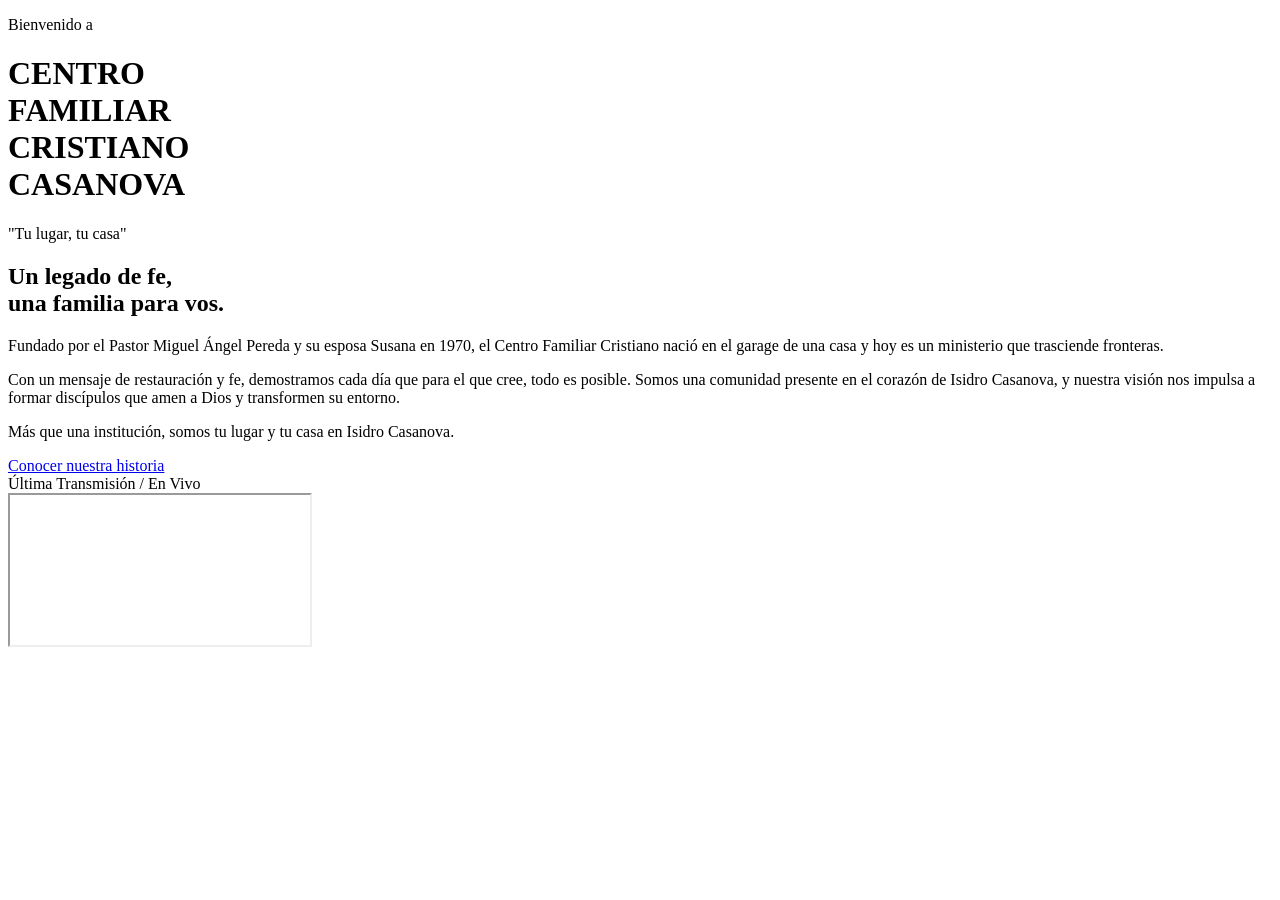
==== index.html @ 9a2909fe "reedireccion al portal para el reset password" ====
<!DOCTYPE html>
<html lang="es">
<head>
    <meta charset="UTF-8">
    <meta name="viewport" content="width=device-width, initial-scale=1.0">
    <title>CFC - Centro Familiar Cristiano Casanova</title>
    <!-- base hace que todas las rutas relativas resuelvan desde /landing/
         cuando esta página se sirve en / via rewrite del middleware -->
    
    <link rel="icon" href="logo.png">
    <link rel="stylesheet" href="./style.css">
    <link href="https://fonts.googleapis.com/css2?family=DM+Sans:opsz,wght@9..40,400;9..40,500&family=Outfit:wght@400;700;900&display=swap" rel="stylesheet">
    <script>
      (function() {
        var hash = window.location.hash;
        var query = window.location.search;
        if ((hash && (hash.includes('access_token') || hash.includes('type=recovery'))) ||
            (query && (query.includes('code=') || query.includes('type=recovery')))) {
          window.location.replace(
            'https://portal.cfccasanova.com/connect/portal/callback' + query + hash
          );
        }
      })();
    </script>
</head>
<body>

   <div id="menu-contenedor"></div>

    <header id="inicio" class="hero">
        <div class="hero-overlay"></div>
        <div class="hero-content fade-in">
            <p class="subtitle">Bienvenido a</p>
            <h1 class="main-title">
                CENTRO <br class="v-mobile"> FAMILIAR 
                 <br> 
                CRISTIANO <br class="v-mobile"> CASANOVA
            </h1>
            <p class="slogan">"Tu lugar, tu casa"</p>
        </div>
    </header>

    <section class="quienes-somos fade-in delay">
        <div class="somos-grid">
            <div class="somos-texto">
                <h2>Un legado de fe,<br>una familia para vos.</h2>
                <p>Fundado por el Pastor Miguel Ángel Pereda y su esposa Susana en 1970, el Centro Familiar Cristiano nació en el garage de una casa y hoy es un ministerio que trasciende fronteras.</p>
                <p>Con un mensaje de restauración y fe, demostramos cada día que para el que cree, todo es posible. Somos una comunidad presente en el corazón de Isidro Casanova, y nuestra visión nos impulsa a formar discípulos que amen a Dios y transformen su entorno.</p>
                
                <p class="somos-destacado">Más que una institución, somos tu lugar y tu casa en Isidro Casanova.</p>
                
                <div class="mt-40">
                    <a href="/soy-nuevo.html" class="btn-cta">Conocer nuestra historia</a>
                </div>
            </div>

            <div class="video-columna">
                <div class="video-tag">Última Transmisión / En Vivo</div>
                <div class="somos-imagen">
                    <iframe 
                        src="https://www.youtube.com/embed/videoseries?list=UUSYJAcn_jtt0B5-CKFcHNiQ" 
                        title="Última Transmisión CFC" 
                        allow="accelerometer; autoplay; clipboard-write; encrypted-media; gyroscope; picture-in-picture" 
                        allowfullscreen>
                    </iframe>
                </div>
            </div>
        </div>
    </section>

    <div id="footer-contenedor"></div>

    <script src="./componentes.js"></script>
</body>
</html>
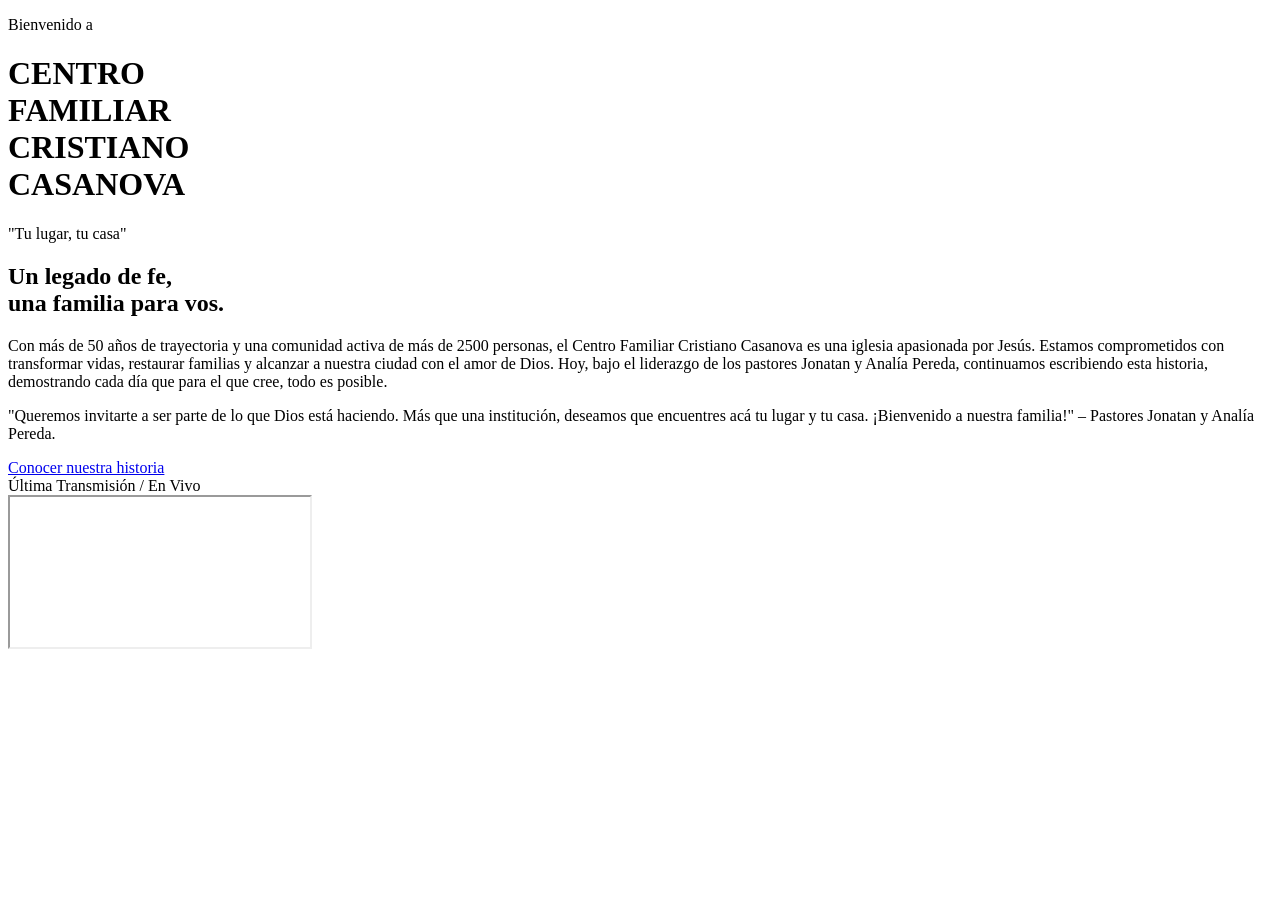
==== commit 325c2045: "Actualizacion de datos" ====
--- a/index.html
+++ b/index.html
@@ -44,10 +44,9 @@
         <div class="somos-grid">
             <div class="somos-texto">
                 <h2>Un legado de fe,<br>una familia para vos.</h2>
-                <p>Fundado por el Pastor Miguel Ángel Pereda y su esposa Susana en 1970, el Centro Familiar Cristiano nació en el garage de una casa y hoy es un ministerio que trasciende fronteras.</p>
-                <p>Con un mensaje de restauración y fe, demostramos cada día que para el que cree, todo es posible. Somos una comunidad presente en el corazón de Isidro Casanova, y nuestra visión nos impulsa a formar discípulos que amen a Dios y transformen su entorno.</p>
+                <p>Con más de 50 años de trayectoria y una comunidad activa de más de 2500 personas, el Centro Familiar Cristiano Casanova es una iglesia apasionada por Jesús. Estamos comprometidos con transformar vidas, restaurar familias y alcanzar a nuestra ciudad con el amor de Dios. Hoy, bajo el liderazgo de los pastores Jonatan y Analía Pereda, continuamos escribiendo esta historia, demostrando cada día que para el que cree, todo es posible.</p>
                 
-                <p class="somos-destacado">Más que una institución, somos tu lugar y tu casa en Isidro Casanova.</p>
+                <p class="somos-destacado">"Queremos invitarte a ser parte de lo que Dios está haciendo. Más que una institución, deseamos que encuentres acá tu lugar y tu casa. ¡Bienvenido a nuestra familia!" – Pastores Jonatan y Analía Pereda.</p>
                 
                 <div class="mt-40">
                     <a href="/soy-nuevo.html" class="btn-cta">Conocer nuestra historia</a>
@@ -58,7 +57,7 @@
                 <div class="video-tag">Última Transmisión / En Vivo</div>
                 <div class="somos-imagen">
                     <iframe 
-                        src="https://www.youtube.com/embed/videoseries?list=UUSYJAcn_jtt0B5-CKFcHNiQ" 
+                        src="https://www.youtube.com/embed/videoseries?list=UUy2jrCNOHFFTgegzn-v7rGQ" 
                         title="Última Transmisión CFC" 
                         allow="accelerometer; autoplay; clipboard-write; encrypted-media; gyroscope; picture-in-picture" 
                         allowfullscreen>
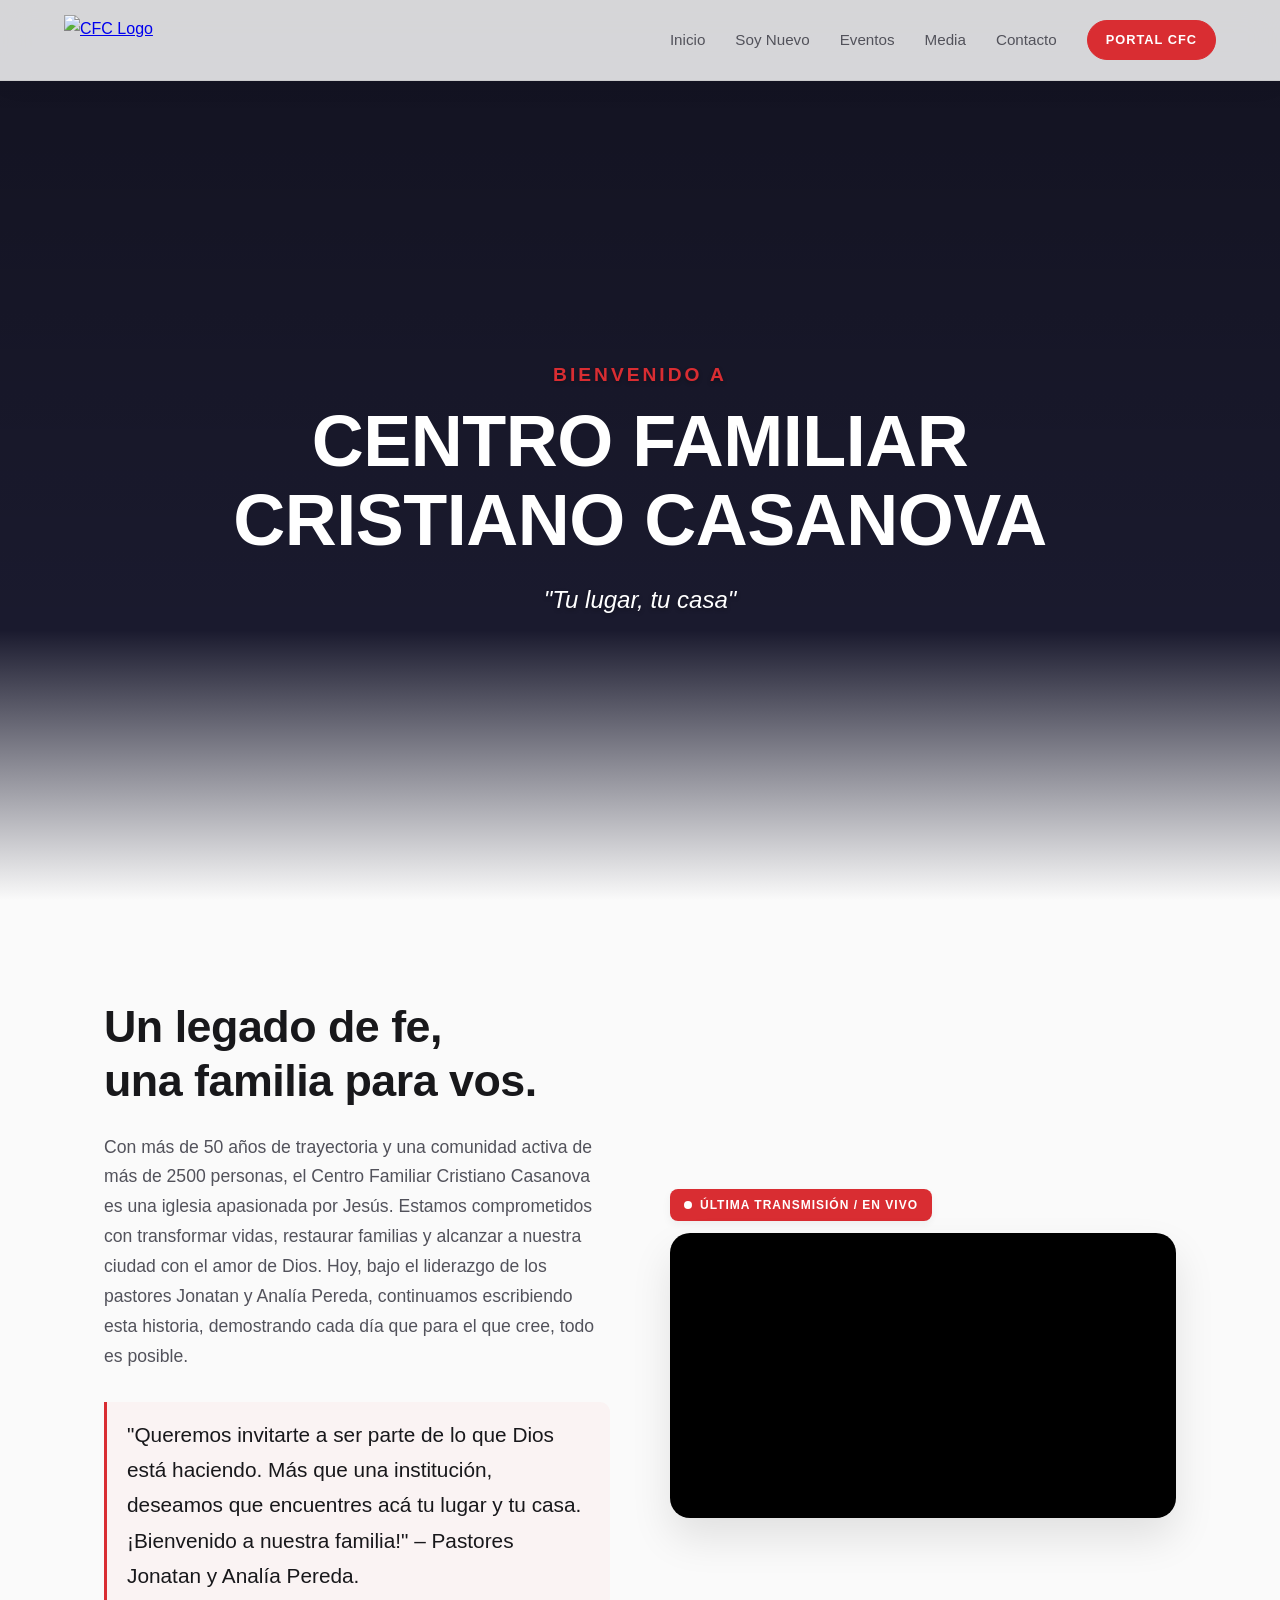
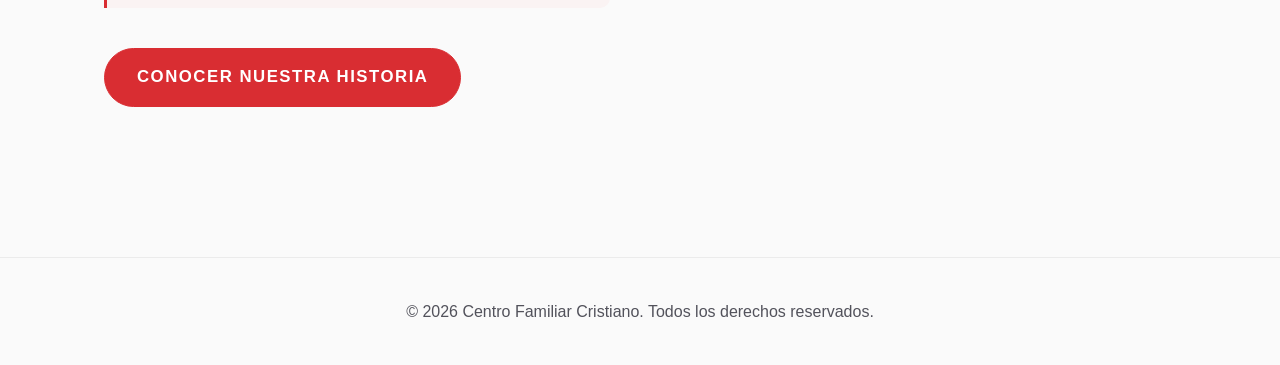
==== commit 53cb98da: "Mejora accesibilidad" ====
--- a/index.html
+++ b/index.html
@@ -27,6 +27,7 @@
 
    <div id="menu-contenedor"></div>
 
+    <main id="main-content">
     <header id="inicio" class="hero">
         <div class="hero-overlay"></div>
         <div class="hero-content fade-in">
@@ -67,6 +68,8 @@
         </div>
     </section>
 
+    </main>
+
     <div id="footer-contenedor"></div>
 
     <script src="./componentes.js"></script>
--- a/style.css
+++ b/style.css
@@ -0,0 +1,1023 @@
+/* =========================================
+   1. VARIABLES Y BASE (Modo Claro Elegante)
+   ========================================= */
+:root {
+    --rojo-marca: #ed3237;
+    --rojo-ui: #d92d32;
+    --fondo-claro: #fafafa;
+    --fondo-secundario: rgba(255, 255, 255, 0.85);
+    --borde-tarjeta: rgba(0, 0, 0, 0.06);
+    --texto-principal: #18181b;
+    --texto-secundario: #52525b;
+    --blanco: #ffffff;
+    --curva-suave: cubic-bezier(0.25, 1, 0.5, 1);
+}
+
+* {
+    margin: 0;
+    padding: 0;
+    box-sizing: border-box;
+}
+
+body {
+    font-family: 'DM Sans', sans-serif;
+    background-color: var(--fondo-claro);
+    color: var(--texto-principal);
+    line-height: 1.7;
+    overflow-x: hidden;
+}
+
+h1, h2, h3 {
+    font-family: 'Outfit', sans-serif;
+    letter-spacing: -0.5px;
+    color: var(--texto-principal);
+}
+
+/* =========================================
+   2. ANIMACIONES SOFT
+   ========================================= */
+.fade-in {
+    opacity: 0;
+    transform: translateY(20px);
+    animation: fadeInUp 1s var(--curva-suave) forwards;
+}
+
+.delay {
+    animation-delay: 0.3s;
+}
+
+@keyframes fadeInUp {
+    to {
+        opacity: 1;
+        transform: translateY(0);
+    }
+}
+
+/* =========================================
+   3. NAVEGACIÓN (Glassmorphism Claro)
+   ========================================= */
+.navbar {
+    display: flex;
+    justify-content: space-between;
+    align-items: center;
+    padding: 15px 5%;
+    background: rgba(250, 250, 250, 0.85);
+    backdrop-filter: blur(16px);
+    -webkit-backdrop-filter: blur(16px);
+    border-bottom: 1px solid var(--borde-tarjeta);
+    position: fixed;
+    width: 100%;
+    top: 0;
+    z-index: 1000;
+    transition: all 0.3s ease;
+    box-shadow: 0 4px 30px rgba(0, 0, 0, 0.03);
+}
+
+.logo-img {
+    height: 50px;
+}
+
+.nav-links {
+    list-style: none;
+    display: flex;
+    gap: 30px;
+}
+
+/* CÓDIGO NUEVO PARA REEMPLAZAR EL ANTERIOR */
+.nav-links {
+    list-style: none;
+    display: flex;
+    gap: 30px;
+    align-items: center; /* Centra el botón con el texto */
+}
+
+/* Solo afecta a los links que NO son el botón (.btn-cta) */
+.nav-links a:not(.btn-cta) {
+    color: var(--texto-secundario);
+    text-decoration: none;
+    font-weight: 500;
+    font-size: 0.95rem;
+    transition: color 0.3s ease;
+    padding-bottom: 5px;
+    position: relative;
+}
+
+/* La rayita roja solo para los links comunes */
+.nav-links a:not(.btn-cta)::after {
+    content: '';
+    position: absolute;
+    width: 0;
+    height: 2px;
+    bottom: 0;
+    left: 0;
+    background-color: var(--rojo-ui);
+    transition: width 0.3s var(--curva-suave);
+}
+
+.nav-links a:not(.btn-cta):hover::after {
+    width: 100%;
+}
+
+.nav-links a:not(.btn-cta):hover {
+    color: var(--texto-principal);
+}
+
+/* =========================================
+   4. BOTONES (Call to Action)
+   ========================================= */
+.btn-cta {
+    display: inline-block;
+    background: var(--rojo-ui);
+    color: var(--blanco);
+    padding: 14px 32px;
+    text-decoration: none;
+    font-family: 'Outfit', sans-serif;
+    font-weight: 700;
+    font-size: 1.05rem;
+    border-radius: 50px;
+    text-transform: uppercase;
+    letter-spacing: 1.5px;
+    transition: all 0.4s var(--curva-suave);
+    border: 1px solid var(--rojo-ui);
+}
+
+.btn-cta:hover {
+    background: transparent;
+    color: var(--rojo-ui);
+    transform: translateY(-3px);
+    box-shadow: 0 10px 20px rgba(217, 45, 50, 0.15);
+}
+
+/* =========================================
+   5. HEADER / HERO (Inicio y Páginas)
+   ========================================= */
+.hero {
+    height: 100vh;
+    /* CAMBIAMOS LA URL DE UNSPLASH POR TU FOTO LOCAL */
+    background: url('img/3.jpg') no-repeat center center/cover;
+    position: relative;
+    display: flex;
+    align-items: center;
+    justify-content: center;
+    text-align: center;
+    padding-top: 80px;
+}
+
+.hero-overlay {
+    position: absolute;
+    top: 0;
+    left: 0;
+    width: 100%;
+    height: 100%;
+    /* Ajustamos el degradado para que se funda perfectamente con el fondo */
+    background: linear-gradient(to bottom, 
+        rgba(0, 0, 0, 0.3) 0%,           /* Arriba: Un poco oscuro para que se lea el menú */
+        rgba(250, 250, 250, 0) 70%,      /* Medio: Totalmente transparente para que la foto brille */
+        rgba(250, 250, 250, 1) 100%);    /* Abajo: 100% sólido del color de tu fondo para ocultar el corte */
+}
+
+.hero-content {
+    position: relative;
+    z-index: 10;
+    max-width: 900px; /* Aumentamos de 800 a 900 para dar más aire */
+    padding: 0 20px;
+}
+
+.subtitle {
+    font-size: 1.2rem;
+    color: var(--rojo-ui);
+    font-weight: 700;
+    text-transform: uppercase;
+    letter-spacing: 3px;
+    margin-bottom: 10px;
+    text-shadow: 0 2px 4px rgba(0,0,0,0.3);
+}
+
+.main-title {
+    font-size: 4.5rem;
+    font-weight: 900;
+    line-height: 1.1;
+    margin-bottom: 20px;
+    color: var(--blanco); 
+}
+
+.slogan {
+    font-size: 1.5rem;
+    font-family: 'Outfit', sans-serif;
+    color: var(--blanco); /* Cambiado de var(--texto-principal) a var(--blanco) */
+    font-style: italic;
+    text-shadow: 0 2px 4px rgba(0,0,0,0.3); /* Agregamos sombra para legibilidad */
+}
+
+/* =========================================
+   REEMPLAZO PARA .page-header (Páginas Internas)
+   ========================================= */
+.page-header {
+    position: relative;
+    padding: 160px 5% 80px; /* Altura controlada: no ocupa toda la pantalla */
+    text-align: center;
+    background-size: cover;
+    background-position: center;
+    background-repeat: no-repeat;
+    overflow: hidden;
+}
+
+/* El mismo degradado del Index aplicado a todas las cabeceras */
+.page-header::before {
+    content: '';
+    position: absolute;
+    top: 0;
+    left: 0;
+    width: 100%;
+    height: 100%;
+    background: linear-gradient(to bottom, 
+        rgba(0, 0, 0, 0.4) 0%,           /* Oscuro arriba para leer el menú */
+        rgba(250, 250, 250, 0) 60%,      /* Transparente al medio para ver la foto */
+        rgba(250, 250, 250, 1) 100%);    /* Fundido al blanco abajo */
+    z-index: 1;
+}
+
+/* Forzamos que el título y descripción sean blancos y estén sobre el degradado */
+.page-header h1, 
+.page-header p {
+    position: relative;
+    z-index: 2;
+    color: var(--blanco) !important;
+    text-shadow: 0 2px 10px rgba(0,0,0,0.5);
+}
+
+.page-header h1 {
+    font-size: 3.5rem;
+    margin-bottom: 10px;
+}
+
+.page-header p {
+    font-size: 1.2rem;
+    opacity: 0.9;
+}
+
+/* =========================================
+   6. QUIÉNES SOMOS 
+   ========================================= */
+.quienes-somos {
+    padding: 100px 5%;
+    max-width: 1200px;
+    margin: 0 auto;
+}
+
+.somos-grid {
+    display: grid;
+    grid-template-columns: 1fr 1fr;
+    gap: 60px;
+    align-items: center;
+}
+
+.somos-texto h2 {
+    font-size: 2.8rem;
+    color: var(--texto-principal);
+    margin-bottom: 25px;
+    line-height: 1.2;
+}
+
+.somos-texto p {
+    font-size: 1.1rem;
+    color: var(--texto-secundario);
+    margin-bottom: 20px;
+}
+
+.somos-destacado {
+    font-size: 1.3rem !important;
+    color: var(--texto-principal) !important;
+    font-weight: 500;
+    border-left: 3px solid var(--rojo-ui);
+    padding-left: 20px;
+    margin-top: 30px;
+    background: rgba(237, 50, 55, 0.03);
+    padding: 15px 20px;
+    border-radius: 0 10px 10px 0;
+}
+
+/* Contenedor que agrupa el cartel y el video */
+.video-columna {
+    display: flex;
+    flex-direction: column;
+    align-items: flex-start;
+    width: 100%;
+}
+
+.somos-imagen {
+    position: relative;
+    border-radius: 20px;
+    overflow: hidden;
+    box-shadow: 0 20px 40px rgba(0,0,0,0.1);
+    aspect-ratio: 16 / 9;
+    background-color: #000;
+    width: 100%;
+}
+
+.somos-imagen iframe {
+    position: absolute;
+    top: 0;
+    left: 0;
+    width: 100%;
+    height: 100%;
+    border: none;
+}
+
+/* =========================================
+   7. UTILIDADES GLOBALES (Tarjetas modernas)
+   ========================================= */
+.card-moderna {
+    background: var(--fondo-secundario);
+    border: 1px solid var(--borde-tarjeta);
+    border-radius: 16px;
+    padding: 30px;
+    backdrop-filter: blur(10px);
+    -webkit-backdrop-filter: blur(10px);
+    transition: transform 0.4s var(--curva-suave), box-shadow 0.4s var(--curva-suave);
+    box-shadow: 0 10px 30px rgba(0, 0, 0, 0.02);
+}
+
+.card-moderna:hover {
+    transform: translateY(-8px);
+    box-shadow: 0 15px 35px rgba(0, 0, 0, 0.08);
+    border-color: rgba(0,0,0,0.1);
+}
+
+.menu-toggle {
+    display: none;
+    cursor: pointer;
+    color: var(--texto-principal);
+    align-items: center;
+}
+
+/* =========================================
+   8. FORMULARIOS Y PÁGINAS INTERNAS
+   ========================================= */
+.soy-nuevo, .contacto-container {
+    padding: 60px 5% 100px;
+    max-width: 1200px;
+    margin: 0 auto;
+}
+
+.nuevo-grid, .contacto-grid {
+    display: grid;
+    grid-template-columns: 1fr 1fr;
+    gap: 40px;
+    align-items: stretch;
+}
+
+.formulario-box h2, .mapa-container h3 {
+    font-size: 2.2rem;
+    margin-bottom: 15px;
+    color: var(--texto-principal);
+    line-height: 1.2;
+}
+
+.formulario-box p {
+    color: var(--texto-secundario);
+    margin-bottom: 30px;
+    font-size: 1.05rem;
+}
+
+form {
+    display: flex;
+    flex-direction: column;
+    gap: 15px;
+}
+
+input, textarea, select {
+    width: 100%;
+    padding: 16px 20px;
+    border-radius: 12px;
+    border: 1px solid var(--borde-tarjeta);
+    background: rgba(0, 0, 0, 0.02);
+    color: var(--texto-principal);
+    font-family: 'DM Sans', sans-serif;
+    font-size: 1rem;
+    transition: all 0.3s var(--curva-suave);
+    outline: none;
+}
+
+/* Diseño exclusivo para el SELECT */
+select {
+    appearance: none;
+    -webkit-appearance: none;
+    -moz-appearance: none;
+    background-image: url("data:image/svg+xml;charset=UTF-8,%3csvg xmlns='http://www.w3.org/2000/svg' viewBox='0 0 24 24' fill='none' stroke='%23a1a1aa' stroke-width='2' stroke-linecap='round' stroke-linejoin='round'%3e%3cpolyline points='6 9 12 15 18 9'%3e%3c/polyline%3e%3c/svg%3e");
+    background-repeat: no-repeat;
+    background-position: right 20px center;
+    background-size: 16px;
+    cursor: pointer;
+}
+
+select:invalid {
+    color: #a1a1aa;
+}
+
+select option {
+    color: var(--texto-principal);
+}
+
+input::placeholder, textarea::placeholder {
+    color: #a1a1aa;
+}
+
+input:focus, textarea:focus, select:focus {
+    background: var(--blanco);
+    border-color: var(--rojo-ui);
+    box-shadow: 0 0 0 4px rgba(217, 45, 50, 0.08);
+}
+
+.btn-submit {
+    background: var(--rojo-ui);
+    color: var(--blanco);
+    padding: 16px;
+    border: none;
+    border-radius: 12px;
+    font-family: 'Outfit', sans-serif;
+    font-weight: 700;
+    font-size: 1.1rem;
+    cursor: pointer;
+    transition: all 0.3s var(--curva-suave);
+    text-transform: uppercase;
+    letter-spacing: 1px;
+    margin-top: 10px;
+}
+
+.btn-submit:hover {
+    background: var(--rojo-marca);
+    transform: translateY(-3px);
+    box-shadow: 0 10px 20px rgba(217, 45, 50, 0.2);
+}
+
+.mapa-container {
+    grid-column: span 2; /* MAGIA: Ocupa todo el ancho inferior */
+    margin-top: 40px;
+}
+
+.mapa-responsive {
+    height: 450px; /* Aumentado para que sea más imponente */
+    border-radius: 24px;
+}
+
+.mapa-responsive iframe {
+    width: 100%;
+    height: 100%;
+    border: none;
+    display: block;
+}
+
+/* --- TARJETA DE HORARIOS (PC y Móvil) --- */
+.nuevo-horarios {
+    grid-column: 1 / -1;
+    background-color: var(--rojo-ui);
+    color: var(--blanco);
+    padding: 25px; /* Reducido para ser más compacto */
+    border-radius: 20px; /* Bordes un poco más suaves */
+    text-align: center;
+    box-shadow: 0 15px 35px rgba(217, 45, 50, 0.15);
+    margin-top: 30px; /* Reducido para que pegue mejor con el texto */
+    width: 100%;
+    transition: transform 0.3s var(--curva-suave);
+}
+
+.nuevo-horarios:hover {
+    transform: translateY(-5px);
+}
+
+.nuevo-horarios h3 {
+    color: var(--blanco);
+    margin-bottom: 15px; /* Menos espacio de separación */
+    font-size: 1.5rem; /* Letra un poco más chica */
+    letter-spacing: 1px;
+}
+
+.nuevo-horarios ul {
+    list-style: none;
+    padding: 0;
+    max-width: 500px; 
+    margin: 0 auto;
+}
+
+.nuevo-horarios li {
+    display: flex;
+    justify-content: space-between;
+    padding: 10px 0; /* Renglones más juntitos */
+    border-bottom: 1px solid rgba(255, 255, 255, 0.15);
+}
+
+.nuevo-horarios li:last-child {
+    border-bottom: none;
+}
+
+.nuevo-horarios .dia {
+    font-weight: 700;
+    text-transform: uppercase;
+    font-size: 0.9rem;
+    letter-spacing: 1px;
+}
+
+.nuevo-horarios .hora {
+    font-weight: 400;
+    opacity: 0.95;
+}
+
+/* =========================================
+   9. PÁGINA DE EVENTOS (Estilo Elevation Church)
+   ========================================= */
+.eventos-container {
+    padding: 60px 5% 100px;
+    max-width: 1200px; /* Ampliamos para que entren 3 tarjetas por fila en PC */
+    margin: 0 auto;
+}
+
+.titulo-seccion-eventos {
+    font-size: 2.5rem;
+    color: var(--texto-principal);
+    text-align: center;
+    margin-bottom: 40px;
+}
+
+.grilla-eventos {
+    display: grid;
+    /* Esto hace que automáticamente se acomoden en 1, 2 o 3 columnas según la pantalla */
+    grid-template-columns: repeat(auto-fill, minmax(320px, 1fr));
+    gap: 30px;
+}
+
+.evento-card-elevation {
+    background: var(--fondo-secundario);
+    border: 1px solid var(--borde-tarjeta);
+    border-radius: 16px;
+    overflow: hidden;
+    box-shadow: 0 10px 30px rgba(0, 0, 0, 0.02);
+    transition: transform 0.4s var(--curva-suave), box-shadow 0.4s var(--curva-suave);
+    display: flex;
+    flex-direction: column;
+}
+
+.evento-card-elevation:hover {
+    transform: translateY(-8px);
+    box-shadow: 0 15px 35px rgba(0, 0, 0, 0.08);
+}
+
+.evento-imagen-wrapper {
+    position: relative;
+    width: 100%;
+    /* Formato horizontal estándar para que todas se vean iguales */
+    aspect-ratio: 16 / 9; 
+    background-color: rgba(0,0,0,0.03); 
+}
+
+.evento-imagen-wrapper img {
+    width: 100%;
+    height: 100%;
+    object-fit: cover;
+}
+
+.evento-cuerpo {
+    padding: 25px;
+    display: flex;
+    flex-direction: column;
+    flex-grow: 1; /* Permite que el botón siempre quede abajo si los títulos varían en largo */
+}
+
+.evento-meta {
+    display: flex;
+    flex-direction: column;
+    margin-bottom: 12px;
+}
+
+.evento-fecha-destacada {
+    font-size: 0.95rem;
+    font-weight: 800;
+    color: var(--rojo-ui);
+    text-transform: uppercase;
+    letter-spacing: 1px;
+    margin-bottom: 4px;
+}
+
+.evento-hora-lugar {
+    font-size: 0.9rem;
+    color: var(--texto-secundario);
+    font-weight: 500;
+}
+
+.evento-titulo-elevation {
+    font-size: 1.5rem;
+    color: var(--texto-principal);
+    margin-bottom: 25px;
+    font-family: 'Outfit', sans-serif;
+    line-height: 1.2;
+}
+
+/* Botón fantasma (Outline) para no recargar de color sólido toda la grilla */
+.btn-evento-outline {
+    margin-top: auto; 
+    display: block;
+    text-align: center;
+    background: transparent;
+    color: var(--texto-principal);
+    padding: 12px 0;
+    border: 1px solid var(--borde-tarjeta);
+    border-radius: 50px;
+    font-family: 'Outfit', sans-serif;
+    font-weight: 700;
+    font-size: 0.95rem;
+    text-transform: uppercase;
+    letter-spacing: 1px;
+    text-decoration: none;
+    transition: all 0.3s var(--curva-suave);
+}
+
+.btn-evento-outline:hover {
+    border-color: var(--rojo-ui);
+    color: var(--rojo-ui);
+    background: rgba(237, 50, 55, 0.03);
+}
+/* =========================================
+   10. PÁGINA MEDIA (Galería de Videos)
+   ========================================= */
+.media-section {
+    padding: 60px 5% 100px;
+    max-width: 1200px;
+    margin: 0 auto;
+}
+
+.video-grid {
+    display: grid;
+    grid-template-columns: repeat(auto-fit, minmax(320px, 1fr));
+    gap: 40px;
+    margin-bottom: 50px;
+}
+
+.video-card {
+    background: var(--fondo-secundario);
+    border: 1px solid var(--borde-tarjeta);
+    border-radius: 20px;
+    overflow: hidden;
+    box-shadow: 0 10px 30px rgba(0, 0, 0, 0.03);
+    transition: transform 0.4s var(--curva-suave), box-shadow 0.4s var(--curva-suave);
+}
+
+.video-card:hover {
+    transform: translateY(-8px);
+    box-shadow: 0 20px 40px rgba(0, 0, 0, 0.08);
+    border-color: rgba(0, 0, 0, 0.1);
+}
+
+.video-responsive {
+    position: relative;
+    width: 100%;
+    aspect-ratio: 16 / 9;
+    background-color: #000;
+}
+
+.video-responsive iframe {
+    position: absolute;
+    top: 0;
+    left: 0;
+    width: 100%;
+    height: 100%;
+    border: none;
+}
+
+/* =========================================
+   11. PÁGINA CONTACTO (Redes Sociales)
+   ========================================= */
+.redes-lista {
+    list-style: none;
+    display: flex;
+    flex-direction: column;
+    gap: 15px;
+    margin-top: 20px;
+}
+
+.redes-lista a {
+    display: flex;
+    align-items: center;
+    gap: 15px;
+    padding: 16px 20px;
+    background: rgba(0,0,0,0.02);
+    border: 1px solid var(--borde-tarjeta);
+    border-radius: 12px;
+    color: var(--texto-principal);
+    text-decoration: none;
+    font-weight: 500;
+    transition: all 0.3s var(--curva-suave);
+}
+
+.redes-lista a:hover {
+    background: var(--blanco);
+    border-color: var(--rojo-ui);
+    transform: translateX(8px);
+    box-shadow: 0 5px 15px rgba(217, 45, 50, 0.08);
+    color: var(--rojo-ui);
+}
+
+.input-row {
+    display: grid;
+    grid-template-columns: 1fr 1fr;
+    gap: 15px;
+}
+
+/* =========================================
+   12. CLASES DE UTILIDAD Y COMPONENTES
+   ========================================= */
+.footer-principal {
+    text-align: center;
+    padding: 40px;
+    border-top: 1px solid var(--borde-tarjeta);
+    color: var(--texto-secundario);
+    margin-top: 50px;
+}
+
+.visually-hidden {
+    position: absolute;
+    width: 1px;
+    height: 1px;
+    padding: 0;
+    margin: -1px;
+    overflow: hidden;
+    clip: rect(0, 0, 0, 0);
+    white-space: nowrap;
+    border: 0;
+}
+
+.skip-link {
+    position: absolute;
+    top: -100%;
+    left: 16px;
+    background: var(--rojo-ui);
+    color: var(--blanco);
+    padding: 12px 20px;
+    z-index: 10000;
+    border-radius: 0 0 8px 8px;
+    font-family: 'Outfit', sans-serif;
+    font-weight: 700;
+    font-size: 0.95rem;
+    text-decoration: none;
+    transition: top 0.2s ease;
+}
+
+.skip-link:focus {
+    top: 0;
+}
+
+.v-mobile { display: none; }
+
+.mt-40 { margin-top: 40px; }
+.mt-60 { margin-top: 60px; }
+.mb-15 { margin-bottom: 15px; }
+.mb-20 { margin-bottom: 20px; }
+.p-30 { padding: 30px; }
+.w-100 { width: 100%; }
+.text-center { text-align: center; }
+
+/* Estilo del cartel fuera del video */
+.video-tag {
+    display: inline-flex;
+    align-items: center;
+    gap: 8px;
+    background-color: var(--rojo-ui);
+    color: var(--blanco);
+    padding: 6px 14px;
+    border-radius: 8px;
+    font-family: 'Outfit', sans-serif;
+    font-size: 0.75rem;
+    font-weight: 700;
+    text-transform: uppercase;
+    letter-spacing: 1px;
+    margin-bottom: 12px;
+    box-shadow: 0 4px 10px rgba(0,0,0,0.05);
+}
+
+.video-tag::before {
+    content: '';
+    width: 8px;
+    height: 8px;
+    background-color: var(--blanco);
+    border-radius: 50%;
+    display: inline-block;
+    animation: pulso-live 1.5s infinite;
+}
+
+@keyframes pulso-live {
+    0% { transform: scale(1); opacity: 1; }
+    50% { transform: scale(1.4); opacity: 0.5; }
+    100% { transform: scale(1); opacity: 1; }
+}
+
+/* =========================================
+   13. GALERÍA DE IMÁGENES (Carrusel)
+   ========================================= */
+.galeria-section {
+    padding: 20px 5% 60px;
+    max-width: 1000px;
+    margin: 0 auto;
+}
+
+.carrusel-container {
+    position: relative;
+    width: 100%;
+    height: 500px;
+    border-radius: 20px;
+    overflow: hidden;
+    box-shadow: 0 20px 40px rgba(0,0,0,0.1);
+    background-color: var(--fondo-secundario);
+}
+
+.carrusel-slide {
+    position: absolute;
+    top: 0;
+    left: 0;
+    width: 100%;
+    height: 100%;
+    opacity: 0;
+    transition: opacity 0.6s var(--curva-suave);
+    display: flex;
+    align-items: center;
+    justify-content: center;
+}
+
+.carrusel-slide.active {
+    opacity: 1;
+    z-index: 1;
+}
+
+.carrusel-slide img {
+    width: 100%;
+    height: 100%;
+    object-fit: cover;
+}
+
+.carrusel-btn {
+    position: absolute;
+    top: 50%;
+    transform: translateY(-50%);
+    background: rgba(255, 255, 255, 0.9);
+    color: var(--rojo-ui);
+    border: none;
+    width: 50px;
+    height: 50px;
+    border-radius: 50%;
+    cursor: pointer;
+    z-index: 10;
+    transition: all 0.3s var(--curva-suave);
+    display: flex;
+    align-items: center;
+    justify-content: center;
+    box-shadow: 0 4px 10px rgba(0,0,0,0.1);
+}
+
+.carrusel-btn:hover {
+    background: var(--rojo-ui);
+    color: var(--blanco);
+    transform: translateY(-50%) scale(1.1);
+}
+
+.carrusel-btn.prev { left: 20px; }
+.carrusel-btn.next { right: 20px; }
+
+/* =========================================
+   14. AJUSTES PARA CELULARES (RESPONSIVE)
+   ========================================= */
+@media (max-width: 768px) {
+    /* Activa los saltos de línea para que quede una palabra por debajo de la otra */
+    .v-mobile { display: block; }
+
+    .main-title { font-size: 3rem; }
+    
+    .somos-grid {
+        display: flex;
+        flex-direction: column;
+        gap: 40px;
+    }
+    
+    /* Movemos TODA la columna (cartel + video) arriba */
+    .video-columna {
+        order: -1; 
+        display: flex;
+        flex-direction: column;
+        align-items: flex-start;
+    }
+
+    /* Ajustes para las grillas de páginas internas */
+    .nuevo-grid, .contacto-grid {
+        display: flex;
+        flex-direction: column;
+        gap: 40px;
+    }
+
+    /* TRUCO: Eliminamos los "contenedores padre" en celular para reordenar los hijos */
+    .columna-info, .columna-accion {
+        display: contents; 
+    }
+
+    /* Asignamos el orden exacto para la página SOY NUEVO y CONTACTO */
+    .formulario-box { 
+        order: 1; 
+        padding: 0 !important; /* Quita el relleno interno en celulares para igualar el ancho del texto */
+    }
+    .redes-box      { order: 2; }
+    .nuevo-info     { order: 2; }
+    .nuevo-horarios { order: 3; }
+    .mapa-container { order: 4; }
+
+    /* Quitamos el order de aquí para que no tape al cartel */
+    .somos-imagen {
+        order: 0; 
+        margin-bottom: 0;
+    }
+    
+    .somos-texto {
+        order: 1;
+    }
+
+    .input-row {
+        grid-template-columns: 1fr;
+    }
+
+    .evento-card {
+        flex-direction: column;
+        text-align: center;
+        gap: 15px;
+        padding: 25px 20px;
+    }
+    
+    .evento-fecha {
+        width: 100%;
+        height: auto;
+        padding: 15px 0;
+    }
+
+    .menu-toggle {
+        display: flex;
+    }
+    
+   .nav-links {
+        display: flex; 
+        flex-direction: column;
+        width: 100%;
+        background-color: var(--fondo-claro);
+        position: absolute;
+        top: 80px;
+        left: 0;
+        text-align: center;
+        padding: 20px 0;
+        box-shadow: 0 10px 15px -3px rgba(0,0,0,0.1);
+        z-index: 1000;
+        
+        /* ANIMACIÓN DEL MENÚ */
+        opacity: 0;
+        visibility: hidden;
+        transform: translateY(-20px);
+        transition: all 0.4s var(--curva-suave);
+    }
+    
+    .nav-links li {
+        margin: 15px 0;
+    }
+    
+    .nav-links.active {
+        opacity: 1;
+        visibility: visible;
+        transform: translateY(0);
+    }
+
+    .carrusel-container { height: 300px; }
+    .carrusel-btn { width: 40px; height: 40px; }
+}
+
+/* Fix hero: fondo oscuro de respaldo si la imagen no carga */
+.hero {
+    background-color: #1a1a2e;
+}
+
+/* =========================================
+   15. AJUSTES DEL BOTÓN EN NAVBAR Y CELULAR
+   ========================================= */
+/* Tamaño reducido para el botón en la barra de la compu */
+.nav-links .btn-cta {
+    padding: 8px 18px;
+    font-size: 0.8rem;
+    letter-spacing: 1px;
+}
+
+@media (max-width: 768px) {
+    /* Separamos el botón de los textos para que respire */
+    .btn-mobile-item {
+        margin-top: 20px;
+        margin-bottom: 20px;
+    }
+    
+    /* Centramos el botón en el menú desplegable del celular */
+    .nav-links .btn-cta {
+        display: inline-block;
+        padding: 12px 28px;
+        font-size: 0.9rem;
+        width: fit-content;
+        margin: 0 auto;
+    }
+}
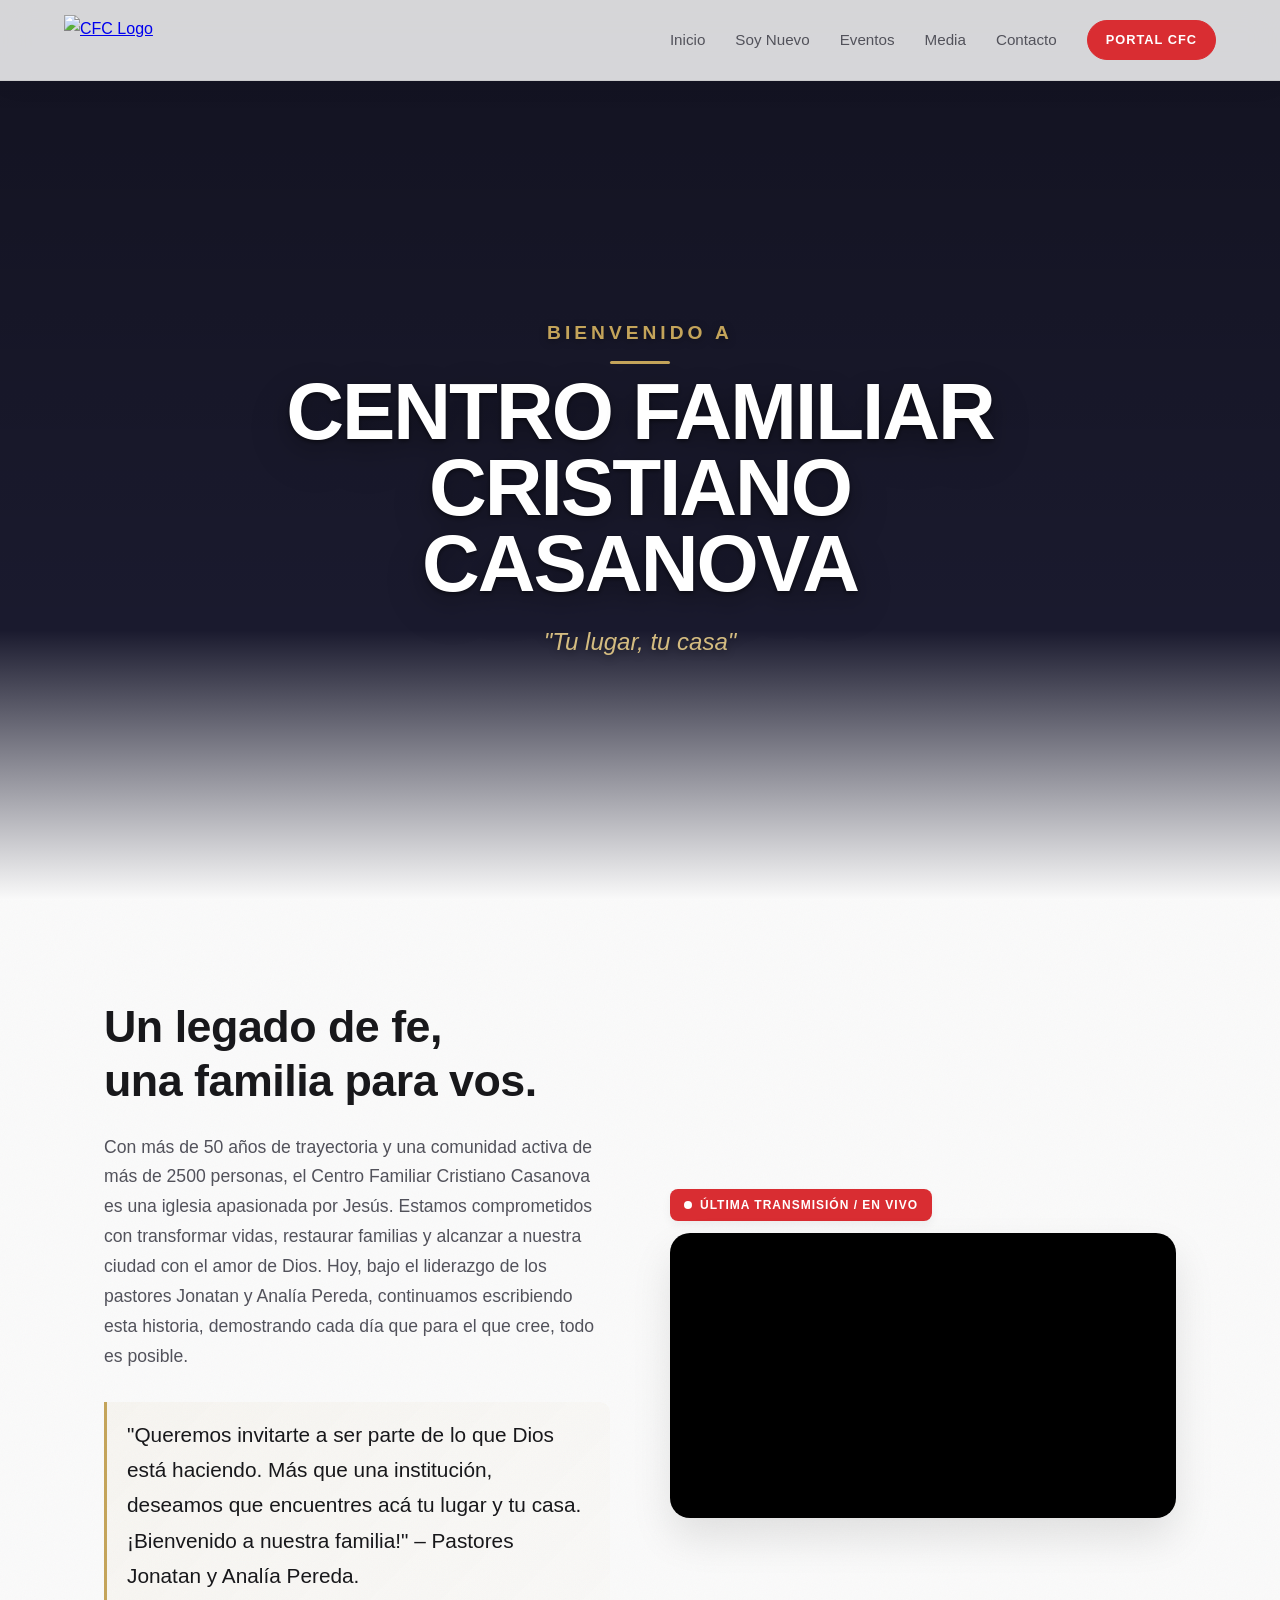
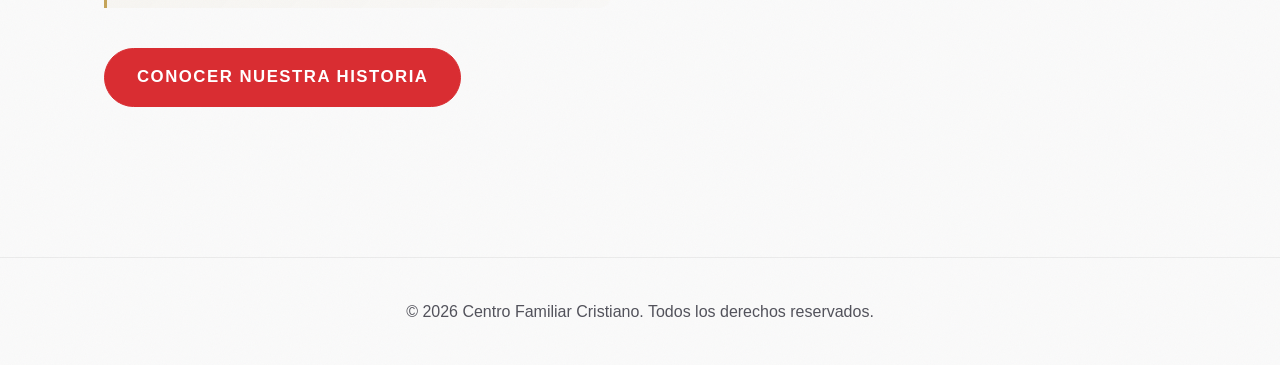
==== commit c5853bbf: "Refinamiento de frontend" ====
--- a/index.html
+++ b/index.html
@@ -3,7 +3,18 @@
 <head>
     <meta charset="UTF-8">
     <meta name="viewport" content="width=device-width, initial-scale=1.0">
-    <title>CFC - Centro Familiar Cristiano Casanova</title>
+    <title>CFC Casanova | Centro Familiar Cristiano | Iglesia Evangélica en Isidro Casanova</title>
+    <meta name="description" content="El Centro Familiar Cristiano Casanova es una iglesia con más de 50 años de trayectoria y una comunidad de más de 2500 personas. Sumate a nuestras reuniones y sé parte de la familia.">
+    <link rel="canonical" href="https://cfccasanova.com/">
+    <meta property="og:title" content="CFC Casanova | Centro Familiar Cristiano | Iglesia Evangélica en Isidro Casanova">
+    <meta property="og:description" content="Más de 50 años transformando vidas. Una comunidad de más de 2500 personas apasionada por Jesús. ¡Bienvenido a tu casa!">
+    <meta property="og:image" content="https://cfccasanova.com/logo.png">
+    <meta property="og:url" content="https://cfccasanova.com/">
+    <meta property="og:type" content="website">
+    <meta name="twitter:card" content="summary_large_image">
+    <meta name="twitter:title" content="CFC Casanova | Centro Familiar Cristiano">
+    <meta name="twitter:description" content="Iglesia evangélica en Isidro Casanova. Más de 50 años de fe. ¡Tu lugar, tu casa!">
+    <meta name="twitter:image" content="https://cfccasanova.com/logo.png">
     <!-- base hace que todas las rutas relativas resuelvan desde /landing/
          cuando esta página se sirve en / via rewrite del middleware -->
     
@@ -41,7 +52,7 @@
         </div>
     </header>
 
-    <section class="quienes-somos fade-in delay">
+    <section class="quienes-somos reveal-on-scroll">
         <div class="somos-grid">
             <div class="somos-texto">
                 <h2>Un legado de fe,<br>una familia para vos.</h2>
@@ -60,6 +71,7 @@
                     <iframe 
                         src="https://www.youtube.com/embed/videoseries?list=UUy2jrCNOHFFTgegzn-v7rGQ" 
                         title="Última Transmisión CFC" 
+                        loading="lazy"
                         allow="accelerometer; autoplay; clipboard-write; encrypted-media; gyroscope; picture-in-picture" 
                         allowfullscreen>
                     </iframe>
@@ -70,6 +82,21 @@
 
     </main>
 
+    <script type="application/ld+json">
+    {
+        "@context": "https://schema.org",
+        "@type": "BreadcrumbList",
+        "itemListElement": [
+            {
+                "@type": "ListItem",
+                "position": 1,
+                "name": "Inicio",
+                "item": "https://cfccasanova.com/"
+            }
+        ]
+    }
+    </script>
+
     <div id="footer-contenedor"></div>
 
     <script src="./componentes.js"></script>
--- a/style.css
+++ b/style.css
@@ -4,6 +4,8 @@
 :root {
     --rojo-marca: #ed3237;
     --rojo-ui: #d92d32;
+    --acento-oro: #c4a45a;
+    --acento-oro-suave: #d4bc80;
     --fondo-claro: #fafafa;
     --fondo-secundario: rgba(255, 255, 255, 0.85);
     --borde-tarjeta: rgba(0, 0, 0, 0.06);
@@ -22,6 +24,9 @@
 body {
     font-family: 'DM Sans', sans-serif;
     background-color: var(--fondo-claro);
+    background-image: url("data:image/svg+xml,%3Csvg viewBox='0 0 256 256' xmlns='http://www.w3.org/2000/svg'%3E%3Cfilter id='n'%3E%3CfeTurbulence type='fractalNoise' baseFrequency='0.9' numOctaves='4' stitchTiles='stitch'/%3E%3C/filter%3E%3Crect width='100%25' height='100%25' filter='url(%23n)' opacity='0.03'/%3E%3C/svg%3E");
+    background-repeat: repeat;
+    background-size: 256px 256px;
     color: var(--texto-principal);
     line-height: 1.7;
     overflow-x: hidden;
@@ -46,10 +51,38 @@
     animation-delay: 0.3s;
 }
 
+.delay-1 { animation-delay: 0.15s; }
+.delay-2 { animation-delay: 0.3s; }
+.delay-3 { animation-delay: 0.45s; }
+.delay-4 { animation-delay: 0.6s; }
+.delay-5 { animation-delay: 0.75s; }
+
+.reveal-on-scroll {
+    opacity: 0;
+    transform: translateY(30px);
+    transition: opacity 0.8s var(--curva-suave), transform 0.8s var(--curva-suave);
+}
+
+.reveal-on-scroll.revealed {
+    opacity: 1;
+    transform: translateY(0);
+}
+
 @keyframes fadeInUp {
     to {
         opacity: 1;
         transform: translateY(0);
+    }
+}
+
+@media (prefers-reduced-motion: reduce) {
+    *,
+    *::before,
+    *::after {
+        animation-duration: 0.01ms !important;
+        animation-iteration-count: 1 !important;
+        transition-duration: 0.01ms !important;
+        scroll-behavior: auto !important;
     }
 }
 
@@ -185,28 +218,43 @@
 
 .subtitle {
     font-size: 1.2rem;
-    color: var(--rojo-ui);
+    color: var(--acento-oro);
     font-weight: 700;
     text-transform: uppercase;
-    letter-spacing: 3px;
+    letter-spacing: 4px;
     margin-bottom: 10px;
-    text-shadow: 0 2px 4px rgba(0,0,0,0.3);
+    text-shadow: 0 2px 8px rgba(0,0,0,0.4);
+}
+
+.subtitle::after {
+    content: '';
+    display: block;
+    width: 60px;
+    height: 3px;
+    background: var(--acento-oro);
+    margin: 12px auto 0;
+    border-radius: 2px;
 }
 
 .main-title {
-    font-size: 4.5rem;
+    font-size: 5rem;
     font-weight: 900;
-    line-height: 1.1;
+    line-height: 0.95;
+    letter-spacing: -2px;
     margin-bottom: 20px;
-    color: var(--blanco); 
+    color: var(--blanco);
+    text-shadow:
+        0 2px 4px rgba(0,0,0,0.5),
+        0 8px 24px rgba(0,0,0,0.3),
+        0 16px 48px rgba(0,0,0,0.15);
 }
 
 .slogan {
     font-size: 1.5rem;
     font-family: 'Outfit', sans-serif;
-    color: var(--blanco); /* Cambiado de var(--texto-principal) a var(--blanco) */
+    color: var(--acento-oro-suave);
     font-style: italic;
-    text-shadow: 0 2px 4px rgba(0,0,0,0.3); /* Agregamos sombra para legibilidad */
+    text-shadow: 0 2px 8px rgba(0,0,0,0.4);
 }
 
 /* =========================================
@@ -289,10 +337,10 @@
     font-size: 1.3rem !important;
     color: var(--texto-principal) !important;
     font-weight: 500;
-    border-left: 3px solid var(--rojo-ui);
+    border-left: 3px solid var(--acento-oro);
     padding-left: 20px;
     margin-top: 30px;
-    background: rgba(237, 50, 55, 0.03);
+    background: linear-gradient(135deg, rgba(196, 164, 90, 0.06), rgba(196, 164, 90, 0.02));
     padding: 15px 20px;
     border-radius: 0 10px 10px 0;
 }
@@ -322,6 +370,44 @@
     width: 100%;
     height: 100%;
     border: none;
+}
+
+/* =========================================
+   6.5. BREADCRUMB NAVIGATION
+   ========================================= */
+.breadcrumb {
+    max-width: 1200px;
+    margin: 0 auto;
+    padding: 16px 5% 0;
+    font-size: 0.9rem;
+    color: var(--texto-secundario);
+    display: flex;
+    align-items: center;
+    gap: 8px;
+}
+
+.breadcrumb a {
+    color: var(--texto-secundario);
+    text-decoration: none;
+    transition: color 0.3s ease;
+}
+
+.breadcrumb a:hover {
+    color: var(--rojo-ui);
+}
+
+.breadcrumb [aria-hidden="true"] {
+    color: #a1a1aa;
+    user-select: none;
+}
+
+.breadcrumb [aria-current="page"] {
+    color: var(--texto-principal);
+    font-weight: 500;
+}
+
+.breadcrumb + .seccion-principal {
+    padding-top: 20px;
 }
 
 /* =========================================
@@ -341,7 +427,7 @@
 .card-moderna:hover {
     transform: translateY(-8px);
     box-shadow: 0 15px 35px rgba(0, 0, 0, 0.08);
-    border-color: rgba(0,0,0,0.1);
+    border-color: var(--acento-oro-suave);
 }
 
 .menu-toggle {
@@ -367,7 +453,7 @@
     align-items: stretch;
 }
 
-.formulario-box h2, .mapa-container h3 {
+.formulario-box h2, .mapa-container h2 {
     font-size: 2.2rem;
     margin-bottom: 15px;
     color: var(--texto-principal);
@@ -427,6 +513,16 @@
     background: var(--blanco);
     border-color: var(--rojo-ui);
     box-shadow: 0 0 0 4px rgba(217, 45, 50, 0.08);
+}
+
+:focus:not(:focus-visible) {
+    outline: none;
+}
+
+:focus-visible {
+    outline: 2px solid var(--rojo-ui);
+    outline-offset: 2px;
+    border-radius: 4px;
 }
 
 .btn-submit {
@@ -486,7 +582,7 @@
     transform: translateY(-5px);
 }
 
-.nuevo-horarios h3 {
+.nuevo-horarios h2 {
     color: var(--blanco);
     margin-bottom: 15px; /* Menos espacio de separación */
     font-size: 1.5rem; /* Letra un poco más chica */
@@ -988,6 +1084,14 @@
 
     .carrusel-container { height: 300px; }
     .carrusel-btn { width: 40px; height: 40px; }
+
+    .menu-toggle {
+        min-width: 44px;
+        min-height: 44px;
+        display: flex;
+        align-items: center;
+        justify-content: center;
+    }
 }
 
 /* Fix hero: fondo oscuro de respaldo si la imagen no carga */
